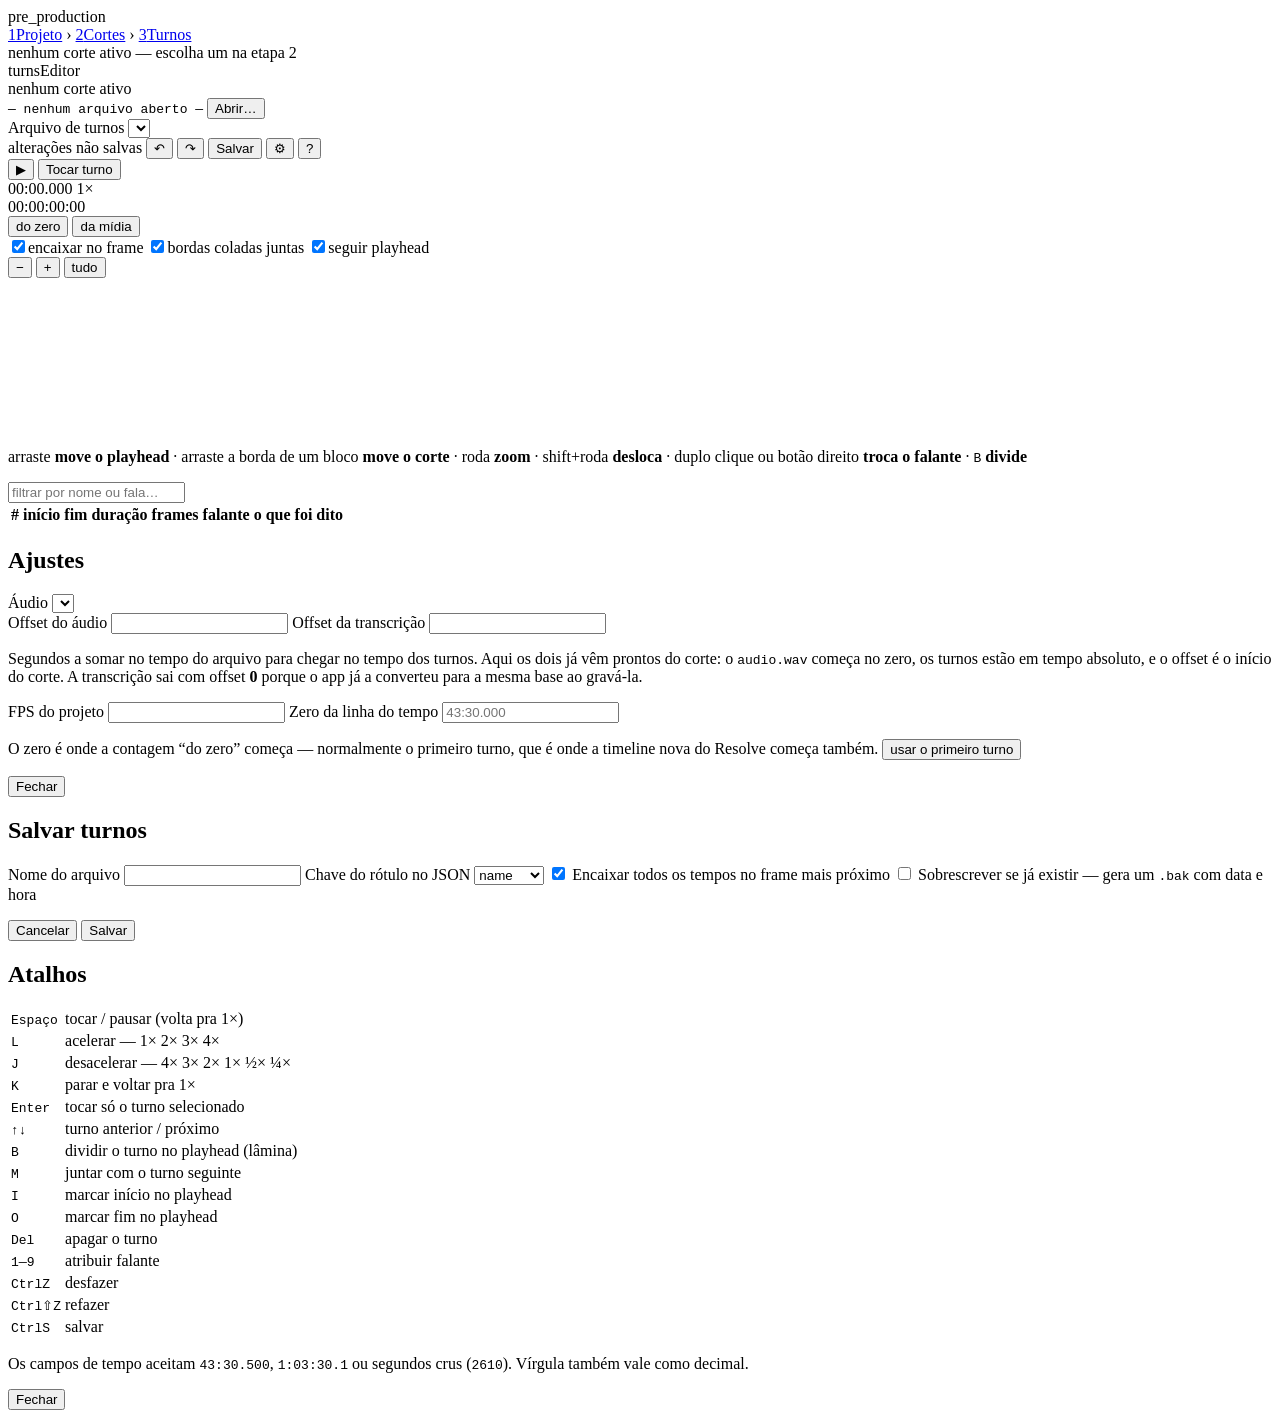
==== src/static/turnos.html @ 1ba31568 "Commit inicial do projeto pre_production Co-Authored-By: Claude Sonnet 5 <noreply@anthropic.com> Cla" ====
<!doctype html>
<html lang="pt-BR">
<head>
<meta charset="utf-8">
<meta name="viewport" content="width=device-width, initial-scale=1">
<title>pre_production — Turnos</title>
<!-- style.css e' copia literal do turnsEditor; shell.css entra DEPOIS e so
     acrescenta a barra de etapas (e a linha a mais no grid do body). -->
<link rel="stylesheet" href="/static/style.css">
<link rel="stylesheet" href="/static/shell.css">
</head>
<body class="editor">

<header class="head">
  <div class="brand">turns<span>Editor</span></div>

  <!-- Onde ficava o <select> de arquivos. Ele CONTINUA no DOM, escondido: o
       app.js e' copia literal do turnsEditor, le e escreve `fileSelect.value`
       e pendura o carregamento no `change` dele. A tela nova dispara esse
       mesmo evento, entao o editor nao percebe que a origem mudou. -->
  <div class="field grow openturns" id="turnsCtx"></div>
  <label class="field grow hidden">
    <span class="lbl">Arquivo de turnos</span>
    <select id="fileSelect"></select>
  </label>

  <div class="grouped">
    <span id="dirty" class="badge hidden">alterações não salvas</span>
    <button id="undoBtn" class="btn icon" title="Desfazer (Ctrl+Z)" aria-label="Desfazer">↶</button>
    <button id="redoBtn" class="btn icon" title="Refazer (Ctrl+Shift+Z)" aria-label="Refazer">↷</button>
    <button id="saveBtn" class="btn primary" title="Salvar (Ctrl+S)">Salvar</button>
    <button id="cfgBtn" class="btn icon" title="Ajustes" aria-label="Ajustes">⚙</button>
    <button id="helpBtn" class="btn icon" title="Atalhos (?)" aria-label="Atalhos">?</button>
  </div>
</header>

<main>

<section class="card deck">
  <div class="deckbar">
    <button id="playBtn" class="btn play" title="Tocar / pausar (Espaço)" aria-label="Tocar">▶</button>
    <button id="playTurnBtn" class="btn">Tocar turno</button>

    <div class="readout">
      <div class="clockline">
        <span id="clock" class="clock">00:00.000</span>
        <span id="rate" class="rate hidden">1×</span>
      </div>
      <div class="under">
        <span id="clockTc" class="tc">00:00:00:00</span>
        <span id="clockAbs" class="abs"></span>
      </div>
    </div>

    <div class="seg" role="group" aria-label="Base de tempo">
      <button id="baseRel" class="segbtn on">do zero</button>
      <button id="baseAbs" class="segbtn">da mídia</button>
    </div>

    <div class="toggles">
      <label class="chk"><input type="checkbox" id="snapChk" checked><span>encaixar no frame</span></label>
      <label class="chk"><input type="checkbox" id="linkChk" checked><span>bordas coladas juntas</span></label>
      <label class="chk"><input type="checkbox" id="followChk" checked><span>seguir playhead</span></label>
    </div>

    <div class="zoomctl">
      <button id="zoomOut" class="btn icon" title="Menos zoom" aria-label="Menos zoom">−</button>
      <button id="zoomIn" class="btn icon" title="Mais zoom" aria-label="Mais zoom">+</button>
      <button id="zoomFit" class="btn">tudo</button>
    </div>
  </div>

  <canvas id="wave"></canvas>

  <p class="tip">
    arraste <b>move o playhead</b> · arraste a borda de um bloco
    <b>move o corte</b> · roda <b>zoom</b> · shift+roda <b>desloca</b> ·
    duplo clique ou botão direito <b>troca o falante</b> ·
    <kbd class="k">B</kbd> <b>divide</b>
  </p>
</section>

<section class="card ledger">
  <div class="ledgerbar">
    <input id="search" type="search" placeholder="filtrar por nome ou fala…">
    <div id="speakerFilter" class="chips"></div>
    <div id="stats" class="stats"></div>
  </div>

  <div class="tablewrap">
    <table id="turnsTable">
      <thead>
        <tr>
          <th class="c-idx">#</th>
          <th class="c-time" id="thStart">início</th>
          <th class="c-time" id="thEnd">fim</th>
          <th class="c-dur">duração</th>
          <th class="c-frames" title="Quantos frames este turno vira no Resolve">frames</th>
          <th class="c-name">falante</th>
          <th class="c-text">o que foi dito</th>
          <th class="c-act"></th>
        </tr>
      </thead>
      <tbody id="turnsBody"></tbody>
    </table>
  </div>
</section>

</main>

<div id="speakerMenu" class="menu hidden" role="menu" aria-label="Trocar falante"></div>

<div id="toast" class="toast hidden" role="status"></div>

<!-- ajustes -->
<div id="cfgModal" class="modal hidden">
  <div class="box">
    <h2>Ajustes</h2>

    <label class="field block">
      <span class="lbl">Áudio</span>
      <select id="audioSelect"></select>
    </label>

    <div class="pair">
      <label class="field block">
        <span class="lbl">Offset do áudio</span>
        <input id="audioOffset" type="number" step="0.001">
      </label>
      <label class="field block">
        <span class="lbl">Offset da transcrição</span>
        <input id="transcriptOffset" type="number" step="0.001">
      </label>
    </div>
    <p class="note">Segundos a somar no tempo do arquivo para chegar no tempo
      dos turnos. Aqui os dois já vêm prontos do corte: o <code>audio.wav</code>
      começa no zero, os turnos estão em tempo absoluto, e o offset é o início
      do corte. A transcrição sai com offset <b>0</b> porque o app já a
      converteu para a mesma base ao gravá-la.</p>

    <div class="pair">
      <label class="field block">
        <span class="lbl">FPS do projeto</span>
        <input id="fps" type="number" step="0.001">
      </label>
      <label class="field block">
        <span class="lbl">Zero da linha do tempo</span>
        <input id="zeroAt" type="text" placeholder="43:30.000">
      </label>
    </div>
    <p class="note">O zero é onde a contagem “do zero” começa — normalmente o
      primeiro turno, que é onde a timeline nova do Resolve começa também.
      <button id="zeroReset" class="linkbtn">usar o primeiro turno</button></p>

    <!-- preenchido pelo script de importação, logo abaixo -->
    <div id="importSlot"></div>

    <div class="foot">
      <button id="cfgClose" class="btn primary">Fechar</button>
    </div>
  </div>
</div>

<!-- salvar -->
<div id="saveModal" class="modal hidden">
  <div class="box">
    <h2>Salvar turnos</h2>

    <label class="field block">
      <span class="lbl">Nome do arquivo</span>
      <input id="saveName" type="text">
    </label>

    <label class="field block">
      <span class="lbl">Chave do rótulo no JSON</span>
      <select id="saveLabelKey">
        <option value="name">name</option>
        <option value="speaker">speaker</option>
      </select>
    </label>

    <label class="chk row"><input type="checkbox" id="saveSnap" checked>
      <span>Encaixar todos os tempos no frame mais próximo</span></label>
    <label class="chk row"><input type="checkbox" id="saveOverwrite">
      <span>Sobrescrever se já existir — gera um <code>.bak</code> com data e hora</span></label>

    <p class="note" id="saveHint"></p>

    <div class="foot">
      <button id="saveCancel" class="btn">Cancelar</button>
      <button id="saveConfirm" class="btn primary">Salvar</button>
    </div>
  </div>
</div>

<!-- atalhos -->
<div id="helpModal" class="modal hidden">
  <div class="box">
    <h2>Atalhos</h2>
    <table class="keys">
      <tr><td><kbd>Espaço</kbd></td><td>tocar / pausar (volta pra 1×)</td></tr>
      <tr><td><kbd>L</kbd></td><td>acelerar — 1× 2× 3× 4×</td></tr>
      <tr><td><kbd>J</kbd></td><td>desacelerar — 4× 3× 2× 1× ½× ¼×</td></tr>
      <tr><td><kbd>K</kbd></td><td>parar e voltar pra 1×</td></tr>
      <tr><td><kbd>Enter</kbd></td><td>tocar só o turno selecionado</td></tr>
      <tr><td><kbd>↑</kbd><kbd>↓</kbd></td><td>turno anterior / próximo</td></tr>
      <tr><td><kbd>B</kbd></td><td>dividir o turno no playhead (lâmina)</td></tr>
      <tr><td><kbd>M</kbd></td><td>juntar com o turno seguinte</td></tr>
      <tr><td><kbd>I</kbd></td><td>marcar início no playhead</td></tr>
      <tr><td><kbd>O</kbd></td><td>marcar fim no playhead</td></tr>
      <tr><td><kbd>Del</kbd></td><td>apagar o turno</td></tr>
      <tr><td><kbd>1</kbd>–<kbd>9</kbd></td><td>atribuir falante</td></tr>
      <tr><td><kbd>Ctrl</kbd><kbd>Z</kbd></td><td>desfazer</td></tr>
      <tr><td><kbd>Ctrl</kbd><kbd>⇧</kbd><kbd>Z</kbd></td><td>refazer</td></tr>
      <tr><td><kbd>Ctrl</kbd><kbd>S</kbd></td><td>salvar</td></tr>
    </table>
    <p class="note">Os campos de tempo aceitam <code>43:30.500</code>,
      <code>1:03:30.1</code> ou segundos crus (<code>2610</code>). Vírgula
      também vale como decimal.</p>
    <div class="foot">
      <button id="helpClose" class="btn primary">Fechar</button>
    </div>
  </div>
</div>

<audio id="audio" preload="none"></audio>

<!-- A barra de etapas e' desenhada aqui, e nao pelo shell.js, de proposito: o
     app.js (copia literal do turnsEditor) declara no escopo global nomes como
     `api` e `toast`, e carregar o shell.js junto daria "identifier already
     declared" - o editor inteiro pararia de carregar. Este trecho e' curto e
     nao compartilha nome nenhum com ele. -->
<script>
(async function nav() {
  const fmt = (s) => {
    if (s === null || s === undefined) return '';
    const m = Math.floor(s / 60), r = (s % 60).toFixed(0).padStart(2, '0');
    return `${String(m).padStart(2, '0')}:${r}`;
  };
  const esc = (s) => String(s == null ? '' : s).replace(/[&<>"]/g,
    (c) => ({ '&': '&amp;', '<': '&lt;', '>': '&gt;', '"': '&quot;' }[c]));
  let st = null;
  try { st = await (await fetch('/api/state')).json(); } catch (e) { /* offline */ }
  const a = st && st.active;
  const bar = document.createElement('nav');
  bar.className = 'nav';
  bar.innerHTML = `
    <div class="brand">pre_<span>production</span></div>
    <div class="steps">
      <a class="step" href="/"><span class="n">1</span>Projeto</a>
      <span class="sep">›</span>
      <a class="step" href="/cortes${a ? `?projeto=${encodeURIComponent(a.project.slug)}` : ''}"
        ><span class="n">2</span>Cortes</a>
      <span class="sep">›</span>
      <a class="step on" href="#"><span class="n">3</span>Turnos</a>
    </div>
    <div class="ctx">${a
    ? `<b>${esc(a.project.name)}</b> · <b>${esc(a.cut.name)}</b>
       <span>${fmt(a.cut.start)} → ${fmt(a.cut.end)} · frame ${a.cut.origin_frame}</span>`
    : '<span style="color:var(--caution)">nenhum corte ativo — escolha um na etapa 2</span>'}</div>`;
  document.body.prepend(bar);
}());
</script>
<!-- Qual corte está aberto, qual arquivo de turnos, e o diálogo que troca de
     arquivo. Substitui o <select> do cabeçalho: a lista era um dropdown de
     nomes quase iguais (turnsPyannote_v3, turnsWhisper_medium, turnsManual…)
     que não dizia de que corte eram nem o que tinha dentro. O diálogo abre
     JÁ na pasta do corte, então os arquivos de casa continuam a um clique —
     e os de fora, que o dropdown mostrava como caminho inteiro, deixam de
     precisar de tratamento especial. Fora do app.js, como o resto. -->
<script>
(function turnsHeader() {
  const slot = document.getElementById('turnsCtx');
  const sel = document.getElementById('fileSelect');
  if (!slot || !sel) return;

  const esc = (s) => String(s == null ? '' : s).replace(/[&<>"]/g,
    (c) => ({ '&': '&amp;', '<': '&lt;', '>': '&gt;', '"': '&quot;' }[c]));
  const fmt = (s) => {
    if (s === null || s === undefined) return '—';
    const t = Math.max(0, Math.floor(s));
    const h = Math.floor(t / 3600);
    const mm = String(Math.floor((t % 3600) / 60)).padStart(2, '0');
    const ss = String(t % 60).padStart(2, '0');
    return h ? `${h}:${mm}:${ss}` : `${mm}:${ss}`;
  };
  // um arquivo de fora do corte aparece como caminho inteiro; na tela cabe o
  // nome, e o caminho vai pro title de quem quiser conferir a origem
  const base = (n) => String(n).split(/[\\/]/).pop();
  const foreign = (n) => /[\\/]/.test(String(n));
  // de qual projeto/corte o arquivo de fora veio - antes so aparecia no title
  // (hover), e "de fora do corte" sozinho nao diz de qual. Dois cortes com
  // nome parecido (ex: "Mosquiteiro" e "corte_teste_mosquito") bastam pra
  // trocar um pelo outro sem perceber.
  const sourceOf = (n) => {
    const parts = String(n).split(/[\\/]/);
    const cutName = parts[parts.length - 2];
    const pi = parts.lastIndexOf('projects');
    return pi >= 0 && parts[pi + 1] ? `${parts[pi + 1]} › ${cutName}` : cutName;
  };

  let CTX = null, FILES = [], WANT = '', lastSeen = null;

  async function pull() {
    try {
      const d = await (await fetch('/api/config')).json();
      CTX = d.context || CTX;
      FILES = d.turn_files || [];
      WANT = (d.config && d.config.last_turns_file) || WANT;
    } catch (e) { /* se /api/config cair, o próprio app.js já reclama */ }
  }

  function render(cur) {
    const m = FILES.find((f) => f.name === cur);
    slot.innerHTML = `
      <span class="lbl">${CTX
    ? `Corte · <b>${esc(CTX.project_name || CTX.project)}</b> ›
       <b>${esc(CTX.cut)}</b> · ${fmt(CTX.start)} → ${fmt(CTX.end)} ·
       frame ${esc(CTX.origin_frame)}`
    : '<span style="color:var(--caution)">nenhum corte ativo</span>'}</span>
      <div class="openrow">
        <code class="fname" title="${esc(cur || '')}">${cur
    ? esc(base(cur)) : '— nenhum arquivo aberto —'}</code>
        <span class="fmeta">${m
    ? `${m.count} turnos · ${fmt(m.span[0])}→${fmt(m.span[1])}
       ${m.label_key ? `· rótulo <code>${esc(m.label_key)}</code>`
    : '· <b>sem rótulo de falante</b>'}
       ${foreign(cur) ? `· <b class="foreignsrc" style="color:var(--caution)">de fora — veio de ${esc(sourceOf(cur))}</b>` : ''}` : ''}</span>
        <button id="openTurnsBtn" class="btn" type="button"
          title="Abre o diálogo do Windows já na pasta deste corte. Serve
tanto pra trocar entre os arquivos daqui quanto pra abrir um turns*.json de
outra pasta — salvar continua caindo dentro do corte.">Abrir…</button>
      </div>`;
    document.getElementById('openTurnsBtn').onclick = openTurns;
  }

  function sync(force) {
    const v = sel.value || '';
    if (!force && v === lastSeen) return;
    lastSeen = v;
    // arquivo que o <select> ganhou por fora (o app.js aponta pro novo depois
    // de salvar): busca os números dele antes de desenhar
    if (v && !FILES.some((f) => f.name === v)) pull().then(() => render(v));
    else render(v || WANT || '');
  }

  async function openTurns() {
    if (!CTX) return;
    const b = document.getElementById('openTurnsBtn');
    const was = b.textContent;
    b.disabled = true; b.textContent = 'aguardando o diálogo…';
    try {
      const r = await fetch(`/api/projects/${encodeURIComponent(CTX.project)}`
        + `/cuts/${encodeURIComponent(CTX.cut)}/open-turns`, { method: 'POST' });
      const d = await r.json();
      if (!r.ok) throw new Error(d.detail || r.statusText);
      if (!d.file) return;                    // cancelou o diálogo
      await pull();
      // opção nova precisa existir antes do `value =`, senão ele não pega
      if (![...sel.options].some((o) => o.value === d.file)) {
        const o = document.createElement('option');
        o.value = d.file; o.textContent = d.file;
        sel.appendChild(o);
      }
      if (sel.value !== d.file) {
        sel.value = d.file;
        /* Quem carrega é o app.js: este `change` é o mesmo que o <select>
           disparava. Inclusive o aviso de alterações não salvas — reimplementá-lo
           aqui seria uma segunda chance de esquecer dele. */
        sel.dispatchEvent(new Event('change'));
      }
      sync(true);
    } catch (e) {
      alert(`Não deu para abrir: ${e.message}`);
    } finally { b.disabled = false; b.textContent = was; }
  }

  /* O app.js troca o arquivo por conta própria (no boot e depois de salvar) e
     não avisa ninguém. Em vez de editar a cópia pra emitir um evento, esta
     tela confere o valor de tempos em tempos — é uma leitura de string. */
  setInterval(sync, 500);
  pull().then(() => sync(true));
}());
</script>
<!-- Clicar num turno leva ele pro TOPO da lista.
     O app.js chama `select(uid, false)` no clique - o `false` desliga o scroll
     de proposito, entao a linha clicada ficava onde estava e o que vinha
     DEPOIS dela, que e' o que interessa quando se esta conferindo turno a
     turno, ficava fora da tela. Aqui nao ha conflito a desfazer: e' scroll
     onde nao havia nenhum.

     Fica de fora quando o clique foi num controle (o <select> do falante, os
     campos de tempo, os botoes da linha) - a mesma regra que o app.js ja usa
     pra nao arrastar o playhead nesses casos. Rolar a lista com uma lista
     nativa aberta a deixaria pendurada longe do campo que a abriu. -->
<script>
(function scrollTurnToTop() {
  const body = document.getElementById('turnsBody');
  const wrap = document.querySelector('.tablewrap');
  const wave = document.getElementById('wave');
  if (!body || !wrap) return;
  const suave = !window.matchMedia('(prefers-reduced-motion: reduce)').matches;

  function aoTopo(tr) {
    if (!tr) return;
    // o <thead> e' sticky (top:0): sem descontar a altura dele, a linha "no
    // topo" para exatamente ATRAS do cabecalho
    const head = wrap.querySelector('thead');
    const hh = head ? head.getBoundingClientRect().height : 0;
    const delta = tr.getBoundingClientRect().top
      - wrap.getBoundingClientRect().top - hh;
    if (Math.abs(delta) < 1) return;          // ja esta la
    wrap.scrollTo({ top: wrap.scrollTop + delta,
      behavior: suave ? 'smooth' : 'auto' });
  }

  // ---- clique na LISTA
  body.addEventListener('click', (ev) => {
    if (ev.target.closest('select, input, button')) return;
    const tr = ev.target.closest('tr');
    if (!tr) return;
    // depois do que o app.js faz no mesmo clique, pra ninguem escrever
    // scrollTop por cima do outro
    requestAnimationFrame(() => aoTopo(tr));
  });

  // ---- clique na TIMELINE
  // O app.js ja seleciona o turno do bloco clicado, mas com
  // `scrollIntoView({block:'nearest'})`: se a linha ja estivesse visivel num
  // canto, ela ficava onde estava. Aqui ela sobe pro topo, como na lista.
  if (wave) {
    wave.addEventListener('mousedown', (ev) => {
      if (ev.button !== 0) return;            // direito abre o menu de falante
      let hit = null;
      try {
        // a MESMA pergunta que o app.js faz pra decidir se seleciona, com as
        // funcoes dele - perguntar e' acoplamento; reimplementar hitTest aqui
        // seria uma segunda verdade sobre onde os blocos comecam e terminam
        const r = wave.getBoundingClientRect();
        const m = waveMetrics();
        hit = hitTest(ev.clientX - r.left, ev.clientY - r.top, m.w, m.h);
      } catch (e) { return; }                 // app.js ainda nao carregou
      // vazio: nao ha "linha em questao" pra mostrar, e rolar por causa de um
      // clique no nada seria pior que nao rolar.
      // borda: e' comeco de arraste - o proprio app.js passa `scroll=false`
      // ali (linha 770) porque mexer na lista atrapalha o gesto.
      if (!hit || hit.edge) return;
      requestAnimationFrame(() => aoTopo(body.querySelector('tr.sel')));
    });
  }
}());
</script>
<!-- Importar transcrição. Também fora do shell.js e sem tocar no app.js: o
     editor é cópia literal, então o que ele não faz é acrescentado por fora.
     Recarregar a página no fim é de propósito — é assim que o app.js relê
     /api/config e /api/transcript; ele não tem um caminho para trocar a
     transcrição em memória, e inventar um exigiria editar a cópia. -->
<script>
(function importTranscript() {
  const slot = document.getElementById('importSlot');
  if (!slot) return;
  const esc = (s) => String(s == null ? '' : s).replace(/[&<>"]/g,
    (c) => ({ '&': '&amp;', '<': '&lt;', '>': '&gt;', '"': '&quot;' }[c]));

  function render(cfg, ctx, tr) {
    /* O que este arquivo TEM importa tanto quanto qual ele é: a coluna mostra
       o mesmo texto nos dois casos, mas só o formato do GiAutoSubs carrega o
       tempo por palavra — sem ele a palavra falada nunca acende no Resolve, e
       isso só apareceria depois de criar as legendas lá. */
    const n = tr && tr.with_words;
    const formato = !tr || !tr.file || tr.error ? ''
      : n ? `<b>formato GiAutoSubs</b> — ${n} trecho${n > 1 ? 's' : ''} com
             tempo por palavra`
        : 'só o texto — <b>sem tempo por palavra</b>; a palavra falada não '
            + 'acende. Gere a legenda do GiAutoSubs na etapa 2 (a partir de uma '
            + 'transcrição do Whisper com “tempo por palavra”).';
    slot.innerHTML = `
      <label class="field block">
        <span class="lbl">Transcrição — a coluna “o que foi dito”</span>
        <div style="display:flex;gap:8px;align-items:center">
          <code style="flex:1">${cfg.transcript_file
    ? esc(cfg.transcript_file) : 'nenhuma neste corte'}</code>
          <button id="impBtn" class="btn">Importar…</button>
        </div>
      </label>
      ${formato ? `<p class="note">${formato}</p>` : ''}
      <p class="note">Aceita <code>.json</code> (o do Whisper, e o que a etapa 2
        exporta para o GiAutoSubs) e também <code>.srt</code> — legenda pronta é
        transcrição. O offset é <b>detectado</b>: se os tempos não caírem dentro
        do corte mas caírem depois de somar ${esc(String(ctx.start))}s, o app
        entende que o arquivo está em tempo relativo e soma sozinho.</p>`;

    document.getElementById('impBtn').onclick = async () => {
      const dirty = document.getElementById('dirty');
      if (dirty && !dirty.classList.contains('hidden')
          && !confirm('Há alterações não salvas nos turnos.\n\n'
            + 'Importar a transcrição recarrega a página e elas se perdem. '
            + 'Continuar?')) return;
      const b = document.getElementById('impBtn');
      b.disabled = true; b.textContent = 'aguardando o diálogo…';
      try {
        const r = await fetch(`/api/projects/${encodeURIComponent(ctx.project)}`
          + `/cuts/${encodeURIComponent(ctx.cut)}/transcript`, { method: 'POST' });
        const d = await r.json();
        if (!r.ok) throw new Error(d.detail || r.statusText);
        if (d.path) location.reload();
      } catch (e) {
        alert(`Não deu para importar: ${e.message}`);
      } finally {
        b.disabled = false; b.textContent = 'Importar…';
      }
    };
  }

  /* Duas leituras porque são duas perguntas: qual arquivo (config) e o que ele
     carrega (transcript). A segunda nunca derruba a primeira — sem transcrição
     no corte a rota responde com um erro dentro do json, e o painel continua
     servindo para importar uma. */
  fetch('/api/config').then((r) => r.json())
    .then((d) => {
      if (!d.context) return;
      fetch('/api/transcript').then((r) => r.json())
        .then((t) => render(d.config, d.context, t))
        .catch(() => render(d.config, d.context, null));
    })
    .catch(() => { /* sem corte ativo: a rota já redireciona */ });
}());
</script>
<script src="/static/app.js"></script>
</body>
</html>
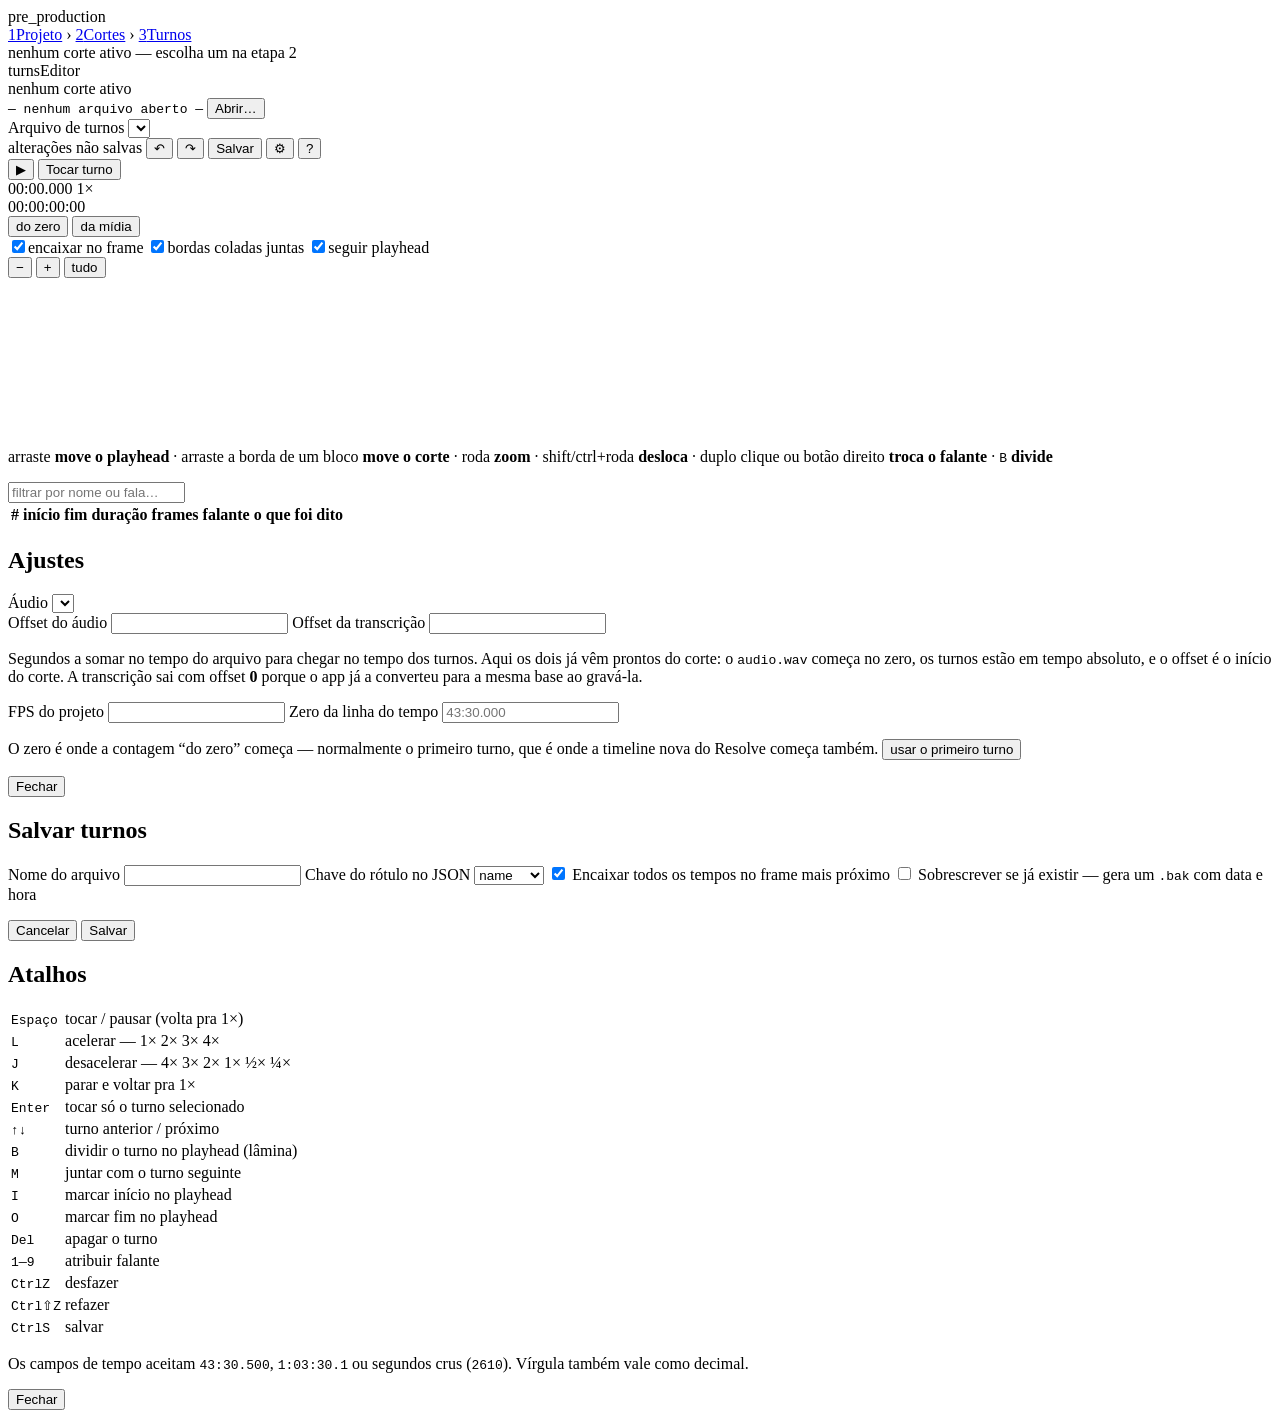
==== commit d87ddec4: "Vozes fora de quadro numeradas, corte Completo e o fim do fill_gaps Estado de 16/09/2026, nunca comm" ====
--- a/src/static/turnos.html
+++ b/src/static/turnos.html
@@ -74,7 +74,7 @@
 
   <p class="tip">
     arraste <b>move o playhead</b> · arraste a borda de um bloco
-    <b>move o corte</b> · roda <b>zoom</b> · shift+roda <b>desloca</b> ·
+    <b>move o corte</b> · roda <b>zoom</b> · shift/ctrl+roda <b>desloca</b> ·
     duplo clique ou botão direito <b>troca o falante</b> ·
     <kbd class="k">B</kbd> <b>divide</b>
   </p>
